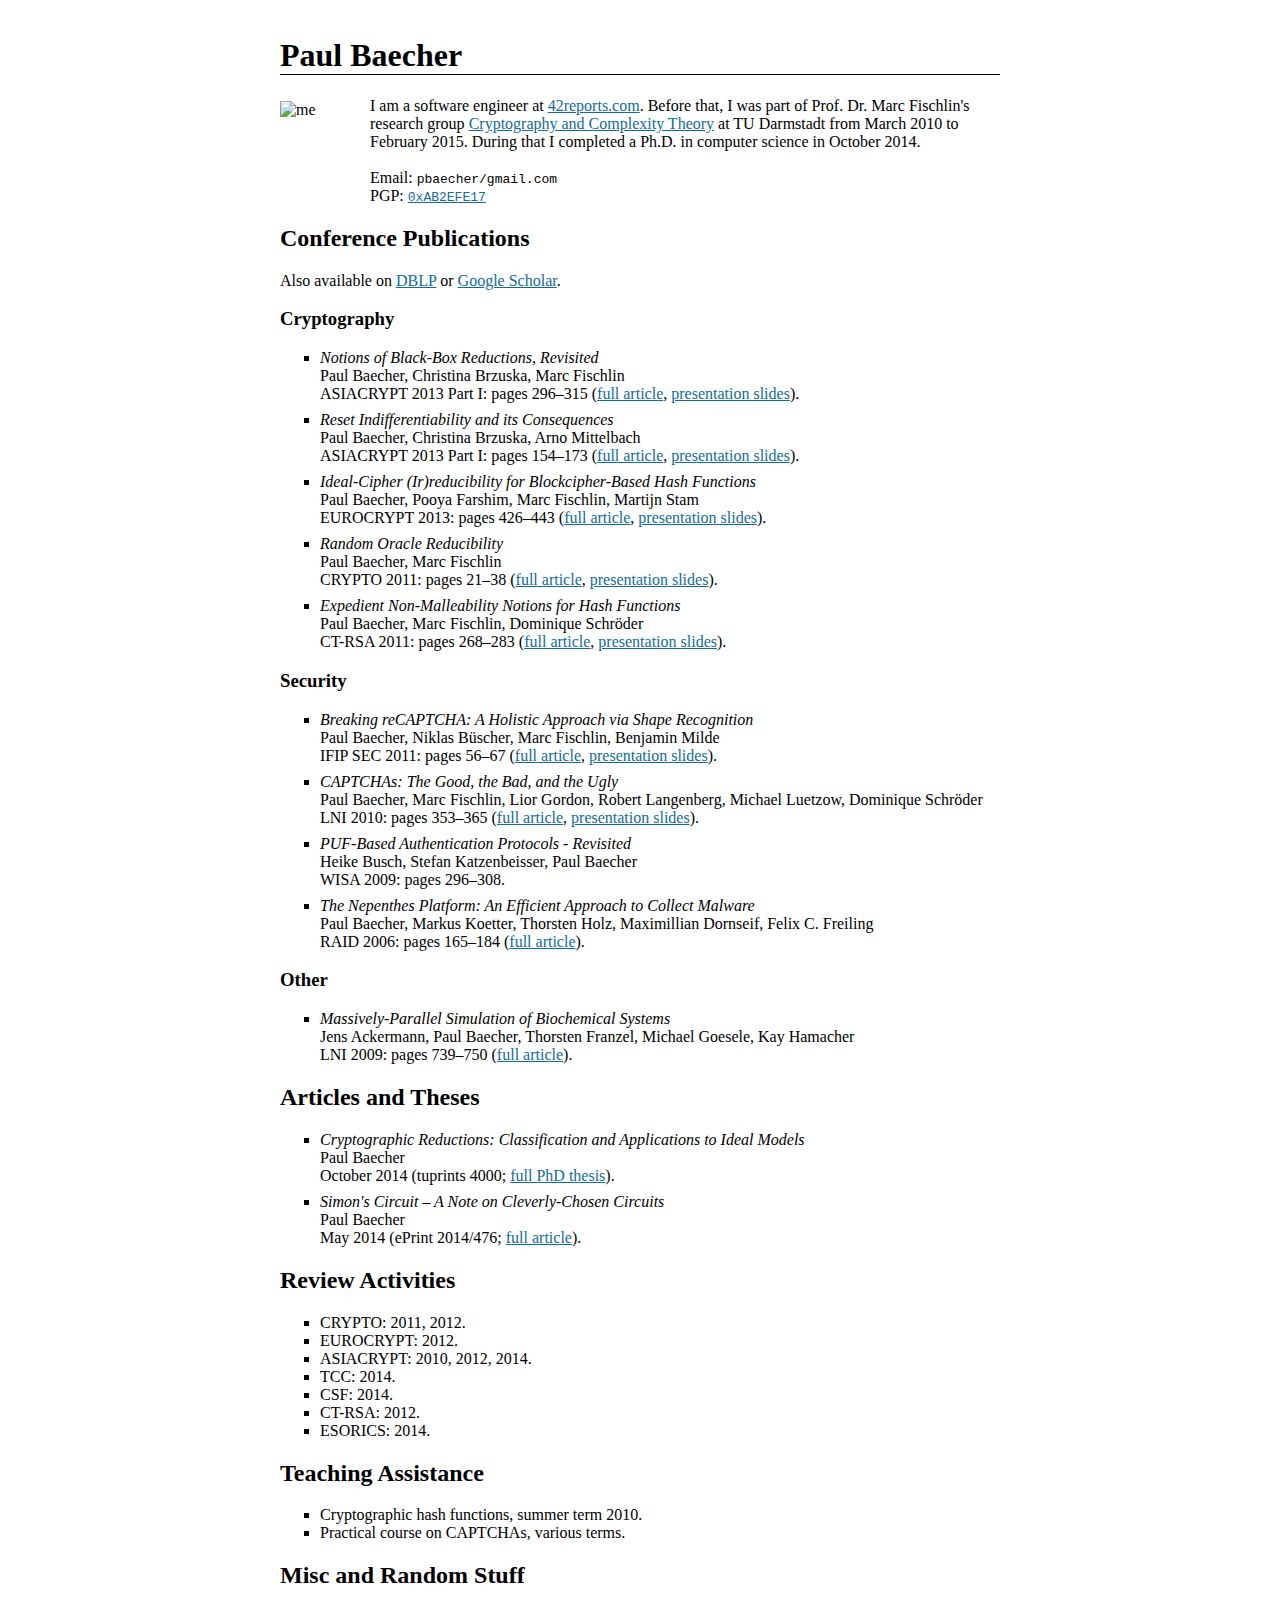
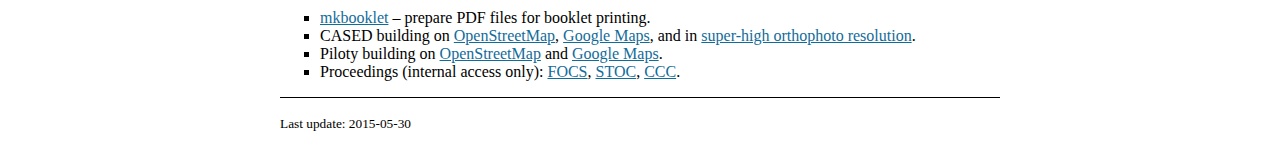
==== index.html @ 08889c0e "update affiliation" ====
<!doctype html>
<html>
<head>
	<meta http-equiv="Content-Type" content="text/html; charset=utf-8">
	<title data-ws="title">Paul Baecher</title>
	<style type="text/css">
		body {
			font-family: "Georgia", serif;
			max-width: 45em;
			padding: 16px;
			margin: auto;
		}
		h1 {
			border-bottom: 1px solid black;
		}
		a {
			color: rgb(18, 108, 154);
		}
		a:hover {
			color: rgb(129, 188, 221);
		}
		li {
			list-style-type: square;
		}
		ul.pub li {
			margin-top: .5em;
		}
		dt {
			font-weight: bold;
			margin-bottom: .75em;
		}
		dd {
			margin-bottom: .75em;
		}
		hr {
			border-style: none;
			height: 1px;
			background-color: black;
		}
	</style>
</head>
<body data-ws="content">
<h1>Paul Baecher</h1>

<img src="me.png" width="80" height="108" alt="me" style="float: left; margin: 4px 10px 10px 0;">

<p>I am a software engineer at <a href="https://42reports.com/">42reports.com</a>.
Before that, I was part of Prof.&nbsp;Dr.&nbsp;Marc&nbsp;Fischlin's research group <a href="http://cryptoplexity.de/">Cryptography and Complexity Theory</a> at TU Darmstadt from March 2010 to February 2015.
During that I completed a Ph.D. in computer science in October 2014.<br>
<br>
Email: <kbd>pbaecher/gmail.com</kbd><br>
PGP: <a href="paul-baecher.asc"><kbd>0xAB2EFE17</kbd></a>
</p>


<h2>Conference Publications</h2>

<p>Also available on <a href="http://www.informatik.uni-trier.de/~ley/db/indices/a-tree/b/Baecher:Paul.html">DBLP</a> or <a href="http://scholar.google.com/citations?user=1m92PaoAAAAJ&amp;hl=en">Google Scholar</a>.</p>

<h3>Cryptography</h3>
	<ul class="pub">
		<li><em>Notions of Black-Box Reductions, Revisited</em><br>
			Paul Baecher, Christina Brzuska, Marc Fischlin<br>
			ASIACRYPT 2013 Part I: pages 296&ndash;315 (<a href="http://eprint.iacr.org/2013/101.pdf">full article</a>, <a href="slides/2013-12-03-rtv.pdf">presentation slides</a>).</li>
		<li><em>Reset Indifferentiability and its Consequences</em><br>
			Paul Baecher, Christina Brzuska, Arno Mittelbach<br>
			ASIACRYPT 2013 Part I: pages 154&ndash;173 (<a href="http://eprint.iacr.org/2013/459.pdf">full article</a>, <a href="slides/2013-12-02-icmrom.pdf">presentation slides</a>).</li>
		<li><em>Ideal-Cipher (Ir)reducibility for Blockcipher-Based Hash Functions</em><br>
			Paul Baecher, Pooya Farshim, Marc Fischlin, Martijn Stam<br>
			EUROCRYPT 2013: pages 426&ndash;443 (<a href="http://eprint.iacr.org/2013/350.pdf">full article</a>, <a href="slides/2013-05-28-icred.pdf">presentation slides</a>).</li>
		<li><em>Random Oracle Reducibility</em><br>
			Paul Baecher, Marc Fischlin<br>
			CRYPTO 2011: pages 21&ndash;38 (<a href="http://www.cryptoplexity.informatik.tu-darmstadt.de/media/crypt/publications_1/BF11.pdf">full article</a>, <a href="slides/2011-08-15-romred.pdf">presentation slides</a>).<!-- (<a href="">article</a>; <a href="">slides</a>; <a href="">video</a>)--></li>
		<li><em>Expedient Non-Malleability Notions for Hash Functions</em><br>
			Paul Baecher, Marc Fischlin, Dominique Schr&ouml;der<br>
			CT-RSA 2011: pages 268&ndash;283 (<a href="http://www.cryptoplexity.informatik.tu-darmstadt.de/media/crypt/publications_1/bfs11.pdf">full article</a>, <a href="slides/2011-02-17-nmhash.pdf">presentation slides</a>).</li>
	</ul>

<h3>Security</h3>
	<ul class="pub">
		<li><em>Breaking reCAPTCHA: A Holistic Approach via Shape Recognition</em><br>
			Paul Baecher, Niklas B&uuml;scher, Marc Fischlin, Benjamin Milde<br>
			IFIP SEC 2011: pages 56&ndash;67 (<a href="http://www.cryptoplexity.informatik.tu-darmstadt.de/media/crypt/publications_1/bbfm11.pdf">full article</a>, <a href="slides/2011-06-07-captchas.pdf">presentation slides</a>).</li>
		<li><em>CAPTCHAs: The Good, the Bad, and the Ugly</em><br>
			Paul Baecher, Marc Fischlin, Lior Gordon, Robert Langenberg, Michael Luetzow, Dominique Schr&ouml;der<br>
			LNI 2010: pages 353&ndash;365 (<a href="http://www.cryptoplexity.informatik.tu-darmstadt.de/media/crypt/publications_1/baechercaptchas2010.pdf">full article</a>, <a href="slides/2010-10-07-captchas.pdf">presentation slides</a>).</li>
		<li><em>PUF-Based Authentication Protocols - Revisited</em><br>
			Heike Busch, Stefan Katzenbeisser, Paul Baecher<br>
			WISA 2009: pages 296&ndash;308.</li>
		<li><em>The Nepenthes Platform: An Efficient Approach to Collect Malware</em><br>
			Paul Baecher, Markus Koetter, Thorsten Holz, Maximillian Dornseif, Felix C. Freiling<br>
			RAID 2006: pages 165&ndash;184 (<a href="https://www.syssec.rub.de/media/emma/veroeffentlichungen/2012/08/07/Nepenthes-RAID06.pdf">full article</a>).</li>
	</ul>
<h3>Other</h3>
		<ul class="pub">
			<li><em>Massively-Parallel Simulation of Biochemical Systems</em><br>
			Jens Ackermann, Paul Baecher, Thorsten Franzel, Michael Goesele, Kay Hamacher<br>
			LNI 2009: pages 739&ndash;750 (<a href="http://www.gris.informatik.tu-darmstadt.de/~mgoesele/download/Ackermann-2009-MPS.pdf">full article</a>).</li>
	</ul>

<h2>Articles and Theses</h2>
	<ul class="pub">
		<li><em>Cryptographic Reductions: Classification and Applications to Ideal Models</em><br>
			Paul Baecher<br>
			October 2014 (tuprints 4000; <a href="http://tuprints.ulb.tu-darmstadt.de/4000/">full PhD thesis</a>).</li>
		<li><em>Simon's Circuit &ndash; A Note on Cleverly-Chosen Circuits</em><br>
			Paul Baecher<br>
			May 2014 (ePrint 2014/476; <a href="https://eprint.iacr.org/2014/476.pdf">full article</a>).</li>
	</ul>

<h2>Review Activities</h2>

<ul>
	<li>CRYPTO: 2011, 2012.</li>
	<li>EUROCRYPT: 2012.</li>
	<li>ASIACRYPT: 2010, 2012, 2014.</li>
	<li>TCC: 2014.</li>
	<li>CSF: 2014.</li>
	<li>CT-RSA: 2012.</li>
	<li>ESORICS: 2014.</li>
</ul>

<h2>Teaching Assistance</h2>

<ul>
	<li>Cryptographic hash functions, summer term 2010.</li>
	<li>Practical course on CAPTCHAs, various terms.</li>
</ul>

<h2>Misc and Random Stuff</h2>

<ul>
	<li><a href="mkbooklet/">mkbooklet</a> &ndash; prepare PDF files for booklet printing.</li>
	<li>CASED building on <a href="http://osm.org/go/0DxcXqp4v-?m">OpenStreetMap</a>, <a href="http://maps.google.de/maps?ll=49.872001,8.635758&amp;z=17">Google Maps</a>, and in <a href="http://www.aeroview.de/aerowest_IWS/map.php?user=aerowest&amp;pwd=aerowest">super-high orthophoto resolution</a>.</li>
	<li>Piloty building on <a href="http://osm.org/go/0Dxcf9ETL-?m">OpenStreetMap</a> and <a href="http://maps.google.de/maps?ll=49.877505,8.65463&amp;z=17">Google Maps</a>.</li>
	<li>Proceedings (internal access only): <a href="http://elib1.ulb.tu-darmstadt.de/ieee/xpl/conhome.jsp?punumber=1000292">FOCS</a>, <a href="http://dl.acm.org/event.cfm?id=RE224">STOC</a>, <a href="http://elib1.ulb.tu-darmstadt.de/ieee/xpl/conhome.jsp?punumber=1000112">CCC</a>.</li>
</ul>

<hr>

<p><small>Last update: 2015-05-30</small></p>

</body>
</html>
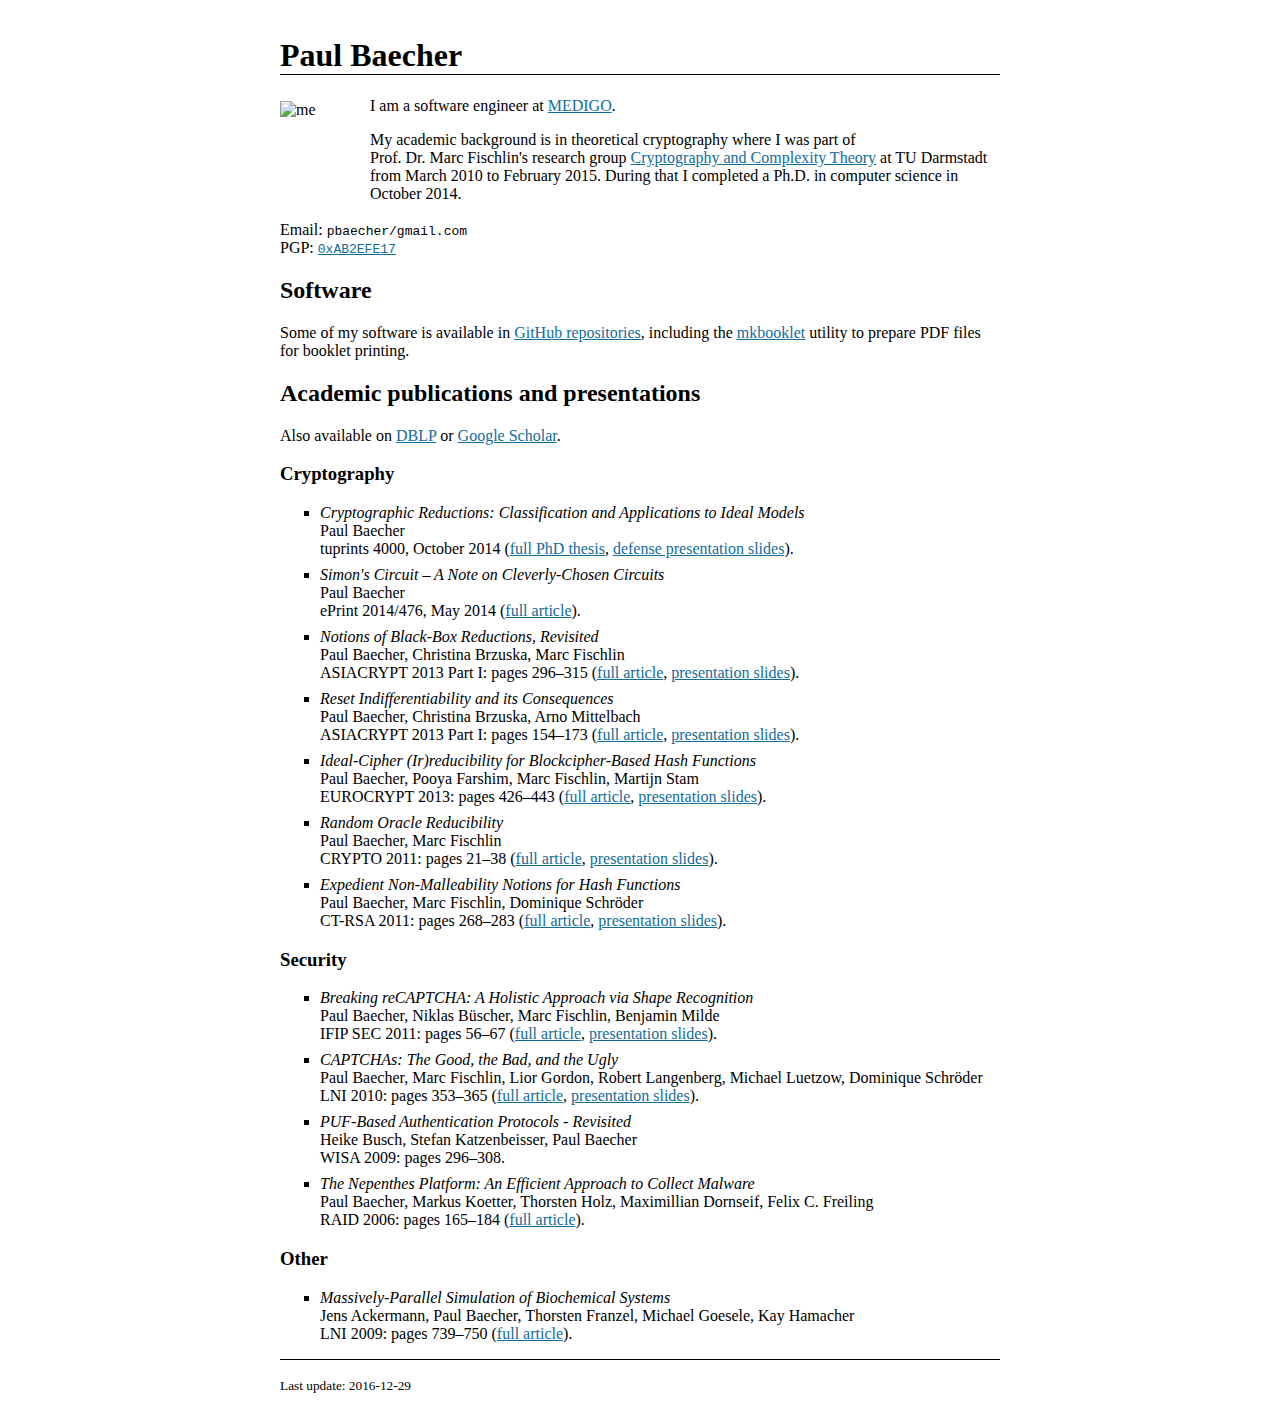
==== commit 05b9cf73: "update webpage" ====
--- a/index.html
+++ b/index.html
@@ -44,21 +44,30 @@
 
 <img src="me.png" width="80" height="108" alt="me" style="float: left; margin: 4px 10px 10px 0;">
 
-<p>I am a software engineer at <a href="https://42reports.com/">42reports.com</a>.
-Before that, I was part of Prof.&nbsp;Dr.&nbsp;Marc&nbsp;Fischlin's research group <a href="http://cryptoplexity.de/">Cryptography and Complexity Theory</a> at TU Darmstadt from March 2010 to February 2015.
+<p>I am a software engineer at <a href="https://www.medigo.com/">MEDIGO</a>.</p>
+<p>My academic background is in theoretical cryptography where I was part of Prof.&nbsp;Dr.&nbsp;Marc&nbsp;Fischlin's research group <a href="http://cryptoplexity.de/">Cryptography and Complexity Theory</a> at TU Darmstadt from March 2010 to February 2015.
 During that I completed a Ph.D. in computer science in October 2014.<br>
 <br>
 Email: <kbd>pbaecher/gmail.com</kbd><br>
 PGP: <a href="paul-baecher.asc"><kbd>0xAB2EFE17</kbd></a>
 </p>
 
+<h2>Software</h2>
 
-<h2>Conference Publications</h2>
+<p>Some of my software is available in <a href="https://github.com/pb-">GitHub repositories</a>, including the <a href="mkbooklet/">mkbooklet</a> utility to prepare PDF files for booklet printing.</p>
+
+<h2>Academic publications and presentations</h2>
 
 <p>Also available on <a href="http://www.informatik.uni-trier.de/~ley/db/indices/a-tree/b/Baecher:Paul.html">DBLP</a> or <a href="http://scholar.google.com/citations?user=1m92PaoAAAAJ&amp;hl=en">Google Scholar</a>.</p>
 
 <h3>Cryptography</h3>
 	<ul class="pub">
+		<li><em>Cryptographic Reductions: Classification and Applications to Ideal Models</em><br>
+			Paul Baecher<br>
+			tuprints 4000, October 2014 (<a href="http://tuprints.ulb.tu-darmstadt.de/4000/">full PhD thesis</a>, <a href="slides/paul.baecher.defense.pdf">defense presentation slides</a>).</li>
+		<li><em>Simon's Circuit &ndash; A Note on Cleverly-Chosen Circuits</em><br>
+			Paul Baecher<br>
+			ePrint 2014/476, May 2014 (<a href="https://eprint.iacr.org/2014/476.pdf">full article</a>).</li>
 		<li><em>Notions of Black-Box Reductions, Revisited</em><br>
 			Paul Baecher, Christina Brzuska, Marc Fischlin<br>
 			ASIACRYPT 2013 Part I: pages 296&ndash;315 (<a href="http://eprint.iacr.org/2013/101.pdf">full article</a>, <a href="slides/2013-12-03-rtv.pdf">presentation slides</a>).</li>
@@ -95,50 +104,12 @@
 		<ul class="pub">
 			<li><em>Massively-Parallel Simulation of Biochemical Systems</em><br>
 			Jens Ackermann, Paul Baecher, Thorsten Franzel, Michael Goesele, Kay Hamacher<br>
-			LNI 2009: pages 739&ndash;750 (<a href="http://www.gris.informatik.tu-darmstadt.de/~mgoesele/download/Ackermann-2009-MPS.pdf">full article</a>).</li>
+			LNI 2009: pages 739&ndash;750 (<a href="http://download.hrz.tu-darmstadt.de/media/FB20/GCC/paper/Ackermann-2009-MPS.pdf">full article</a>).</li>
 	</ul>
-
-<h2>Articles and Theses</h2>
-	<ul class="pub">
-		<li><em>Cryptographic Reductions: Classification and Applications to Ideal Models</em><br>
-			Paul Baecher<br>
-			October 2014 (tuprints 4000; <a href="http://tuprints.ulb.tu-darmstadt.de/4000/">full PhD thesis</a>).</li>
-		<li><em>Simon's Circuit &ndash; A Note on Cleverly-Chosen Circuits</em><br>
-			Paul Baecher<br>
-			May 2014 (ePrint 2014/476; <a href="https://eprint.iacr.org/2014/476.pdf">full article</a>).</li>
-	</ul>
-
-<h2>Review Activities</h2>
-
-<ul>
-	<li>CRYPTO: 2011, 2012.</li>
-	<li>EUROCRYPT: 2012.</li>
-	<li>ASIACRYPT: 2010, 2012, 2014.</li>
-	<li>TCC: 2014.</li>
-	<li>CSF: 2014.</li>
-	<li>CT-RSA: 2012.</li>
-	<li>ESORICS: 2014.</li>
-</ul>
-
-<h2>Teaching Assistance</h2>
-
-<ul>
-	<li>Cryptographic hash functions, summer term 2010.</li>
-	<li>Practical course on CAPTCHAs, various terms.</li>
-</ul>
-
-<h2>Misc and Random Stuff</h2>
-
-<ul>
-	<li><a href="mkbooklet/">mkbooklet</a> &ndash; prepare PDF files for booklet printing.</li>
-	<li>CASED building on <a href="http://osm.org/go/0DxcXqp4v-?m">OpenStreetMap</a>, <a href="http://maps.google.de/maps?ll=49.872001,8.635758&amp;z=17">Google Maps</a>, and in <a href="http://www.aeroview.de/aerowest_IWS/map.php?user=aerowest&amp;pwd=aerowest">super-high orthophoto resolution</a>.</li>
-	<li>Piloty building on <a href="http://osm.org/go/0Dxcf9ETL-?m">OpenStreetMap</a> and <a href="http://maps.google.de/maps?ll=49.877505,8.65463&amp;z=17">Google Maps</a>.</li>
-	<li>Proceedings (internal access only): <a href="http://elib1.ulb.tu-darmstadt.de/ieee/xpl/conhome.jsp?punumber=1000292">FOCS</a>, <a href="http://dl.acm.org/event.cfm?id=RE224">STOC</a>, <a href="http://elib1.ulb.tu-darmstadt.de/ieee/xpl/conhome.jsp?punumber=1000112">CCC</a>.</li>
-</ul>
 
 <hr>
 
-<p><small>Last update: 2015-05-30</small></p>
+<p><small>Last update: 2016-12-29</small></p>
 
 </body>
 </html>
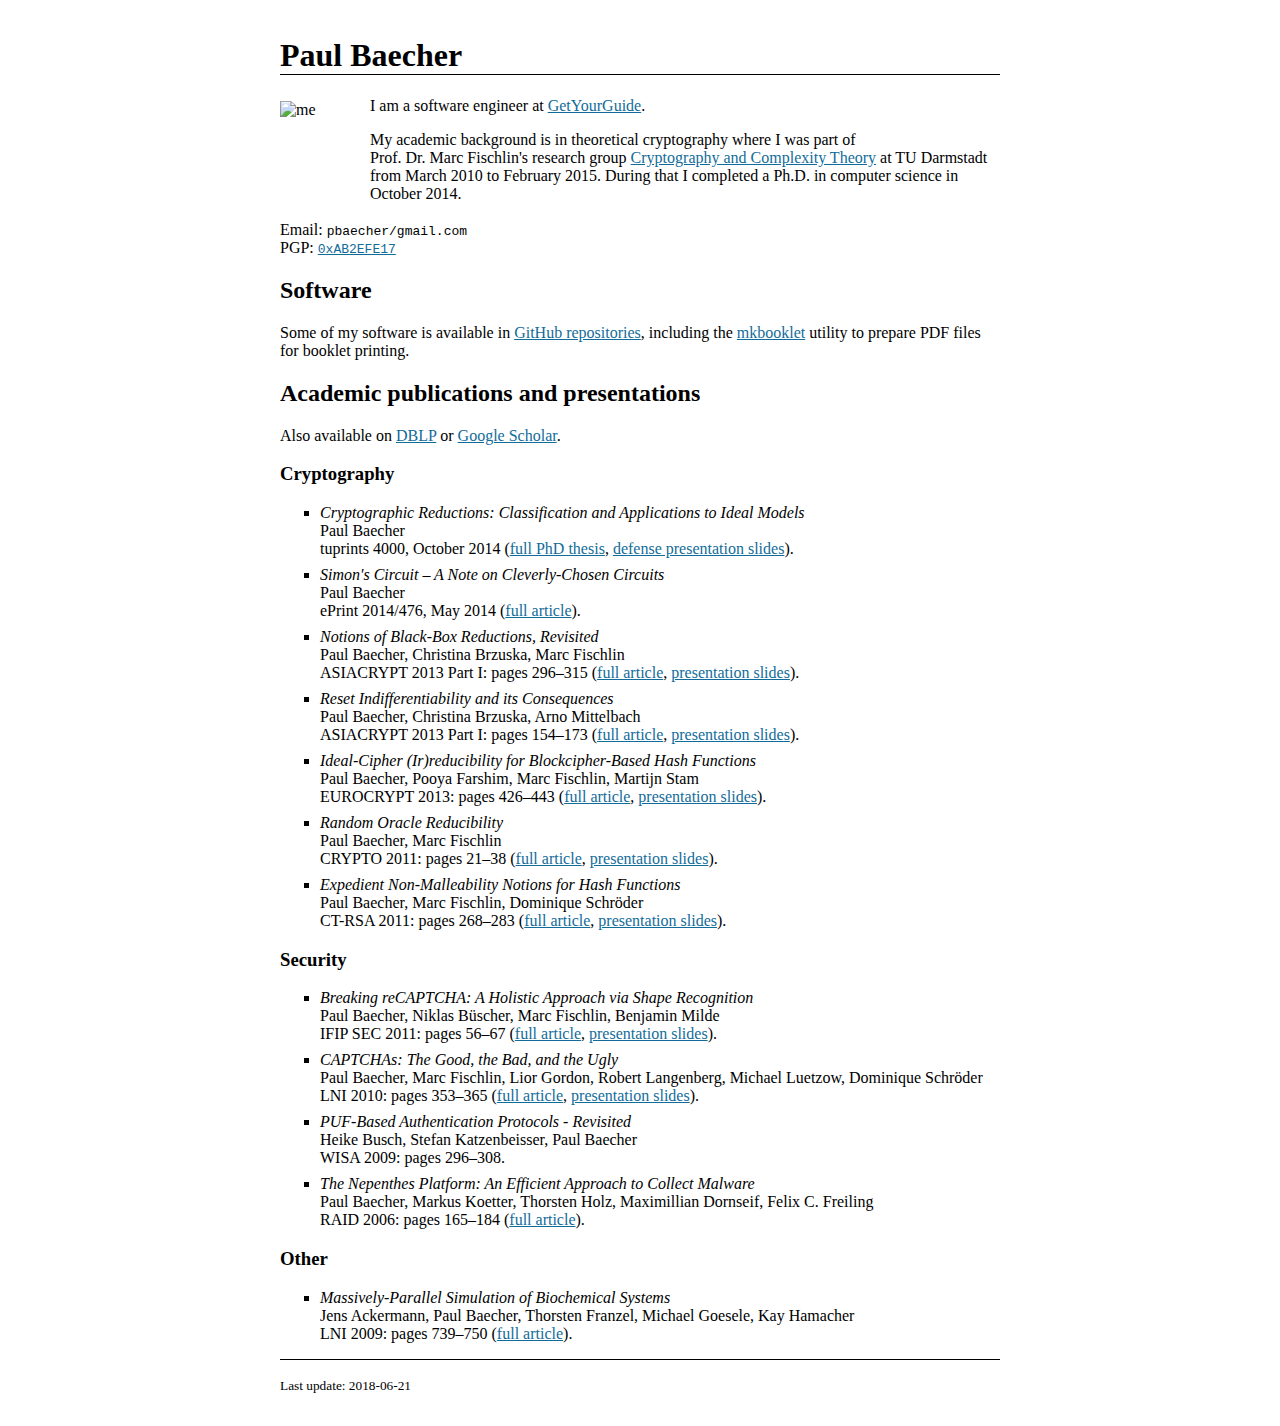
==== commit 04a6ef1c: "General update" ====
--- a/index.html
+++ b/index.html
@@ -44,7 +44,7 @@
 
 <img src="me.png" width="80" height="108" alt="me" style="float: left; margin: 4px 10px 10px 0;">
 
-<p>I am a software engineer at <a href="https://www.medigo.com/">MEDIGO</a>.</p>
+<p>I am a software engineer at <a href="https://www.getyourguide.com/">GetYourGuide</a>.</p>
 <p>My academic background is in theoretical cryptography where I was part of Prof.&nbsp;Dr.&nbsp;Marc&nbsp;Fischlin's research group <a href="http://cryptoplexity.de/">Cryptography and Complexity Theory</a> at TU Darmstadt from March 2010 to February 2015.
 During that I completed a Ph.D. in computer science in October 2014.<br>
 <br>
@@ -109,7 +109,7 @@
 
 <hr>
 
-<p><small>Last update: 2016-12-29</small></p>
+<p><small>Last update: 2018-06-21</small></p>
 
 </body>
 </html>
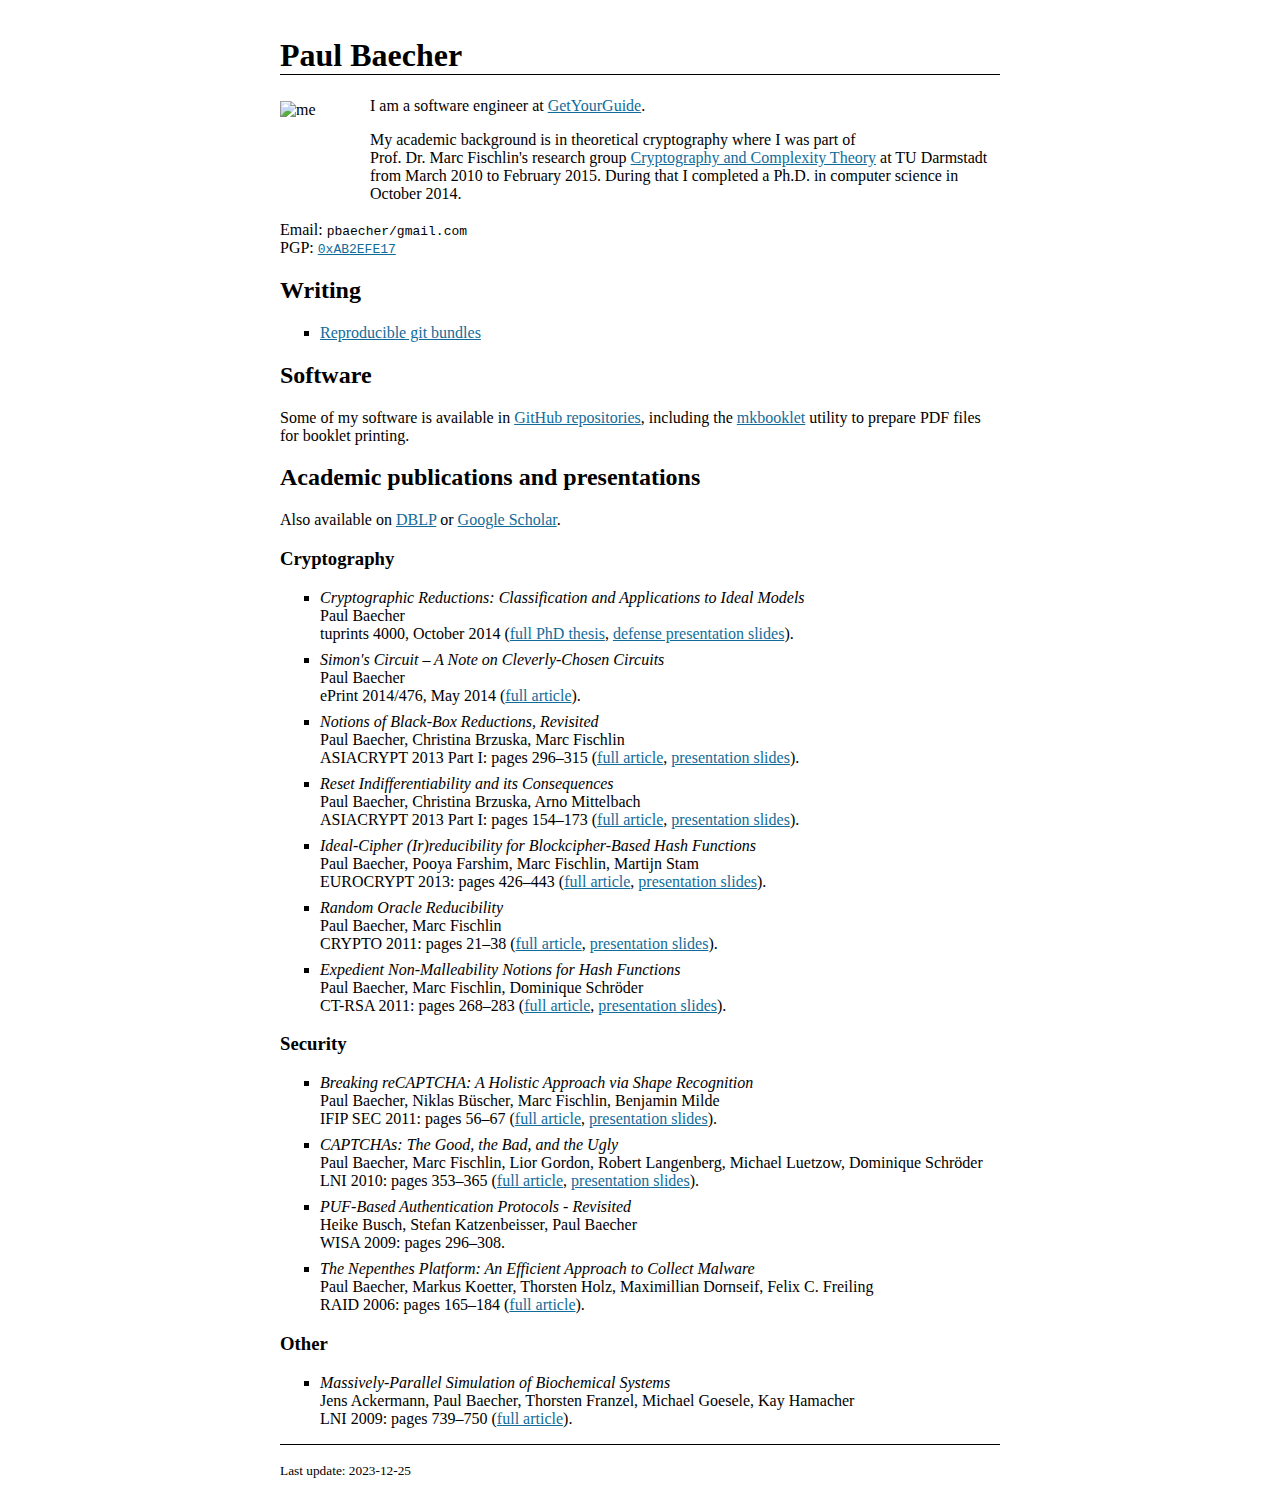
==== commit f22f7bd1: "Add writing" ====
--- a/index.html
+++ b/index.html
@@ -1,7 +1,8 @@
 <!doctype html>
-<html>
+<html lang="en">
 <head>
 	<meta http-equiv="Content-Type" content="text/html; charset=utf-8">
+	<meta name="viewport" content="width=device-width, initial-scale=1">
 	<title data-ws="title">Paul Baecher</title>
 	<style type="text/css">
 		body {
@@ -52,9 +53,15 @@
 PGP: <a href="paul-baecher.asc"><kbd>0xAB2EFE17</kbd></a>
 </p>
 
+<h2>Writing</h2>
+
+<ul>
+  <li><a href="stdout/reproducible-git-bundles/">Reproducible git bundles</a></li>
+</ul>
+
 <h2>Software</h2>
 
-<p>Some of my software is available in <a href="https://github.com/pb-">GitHub repositories</a>, including the <a href="mkbooklet/">mkbooklet</a> utility to prepare PDF files for booklet printing.</p>
+<p>Some of my software is available in <a href="https://github.com/pb-">GitHub repositories</a>, including the <a href="https://github.com/pb-/mkbooklet">mkbooklet</a> utility to prepare PDF files for booklet printing.</p>
 
 <h2>Academic publications and presentations</h2>
 
@@ -89,7 +96,7 @@
 	<ul class="pub">
 		<li><em>Breaking reCAPTCHA: A Holistic Approach via Shape Recognition</em><br>
 			Paul Baecher, Niklas B&uuml;scher, Marc Fischlin, Benjamin Milde<br>
-			IFIP SEC 2011: pages 56&ndash;67 (<a href="http://www.cryptoplexity.informatik.tu-darmstadt.de/media/crypt/publications_1/bbfm11.pdf">full article</a>, <a href="slides/2011-06-07-captchas.pdf">presentation slides</a>).</li>
+			IFIP SEC 2011: pages 56&ndash;67 (<a href="http://www.cryptoplexity.informatik.tu-darmstadt.de/media/crypt/publications_1/bbfm11b.pdf">full article</a>, <a href="slides/2011-06-07-captchas.pdf">presentation slides</a>).</li>
 		<li><em>CAPTCHAs: The Good, the Bad, and the Ugly</em><br>
 			Paul Baecher, Marc Fischlin, Lior Gordon, Robert Langenberg, Michael Luetzow, Dominique Schr&ouml;der<br>
 			LNI 2010: pages 353&ndash;365 (<a href="http://www.cryptoplexity.informatik.tu-darmstadt.de/media/crypt/publications_1/baechercaptchas2010.pdf">full article</a>, <a href="slides/2010-10-07-captchas.pdf">presentation slides</a>).</li>
@@ -109,7 +116,7 @@
 
 <hr>
 
-<p><small>Last update: 2018-06-21</small></p>
+<p><small>Last update: 2023-12-25</small></p>
 
 </body>
 </html>
